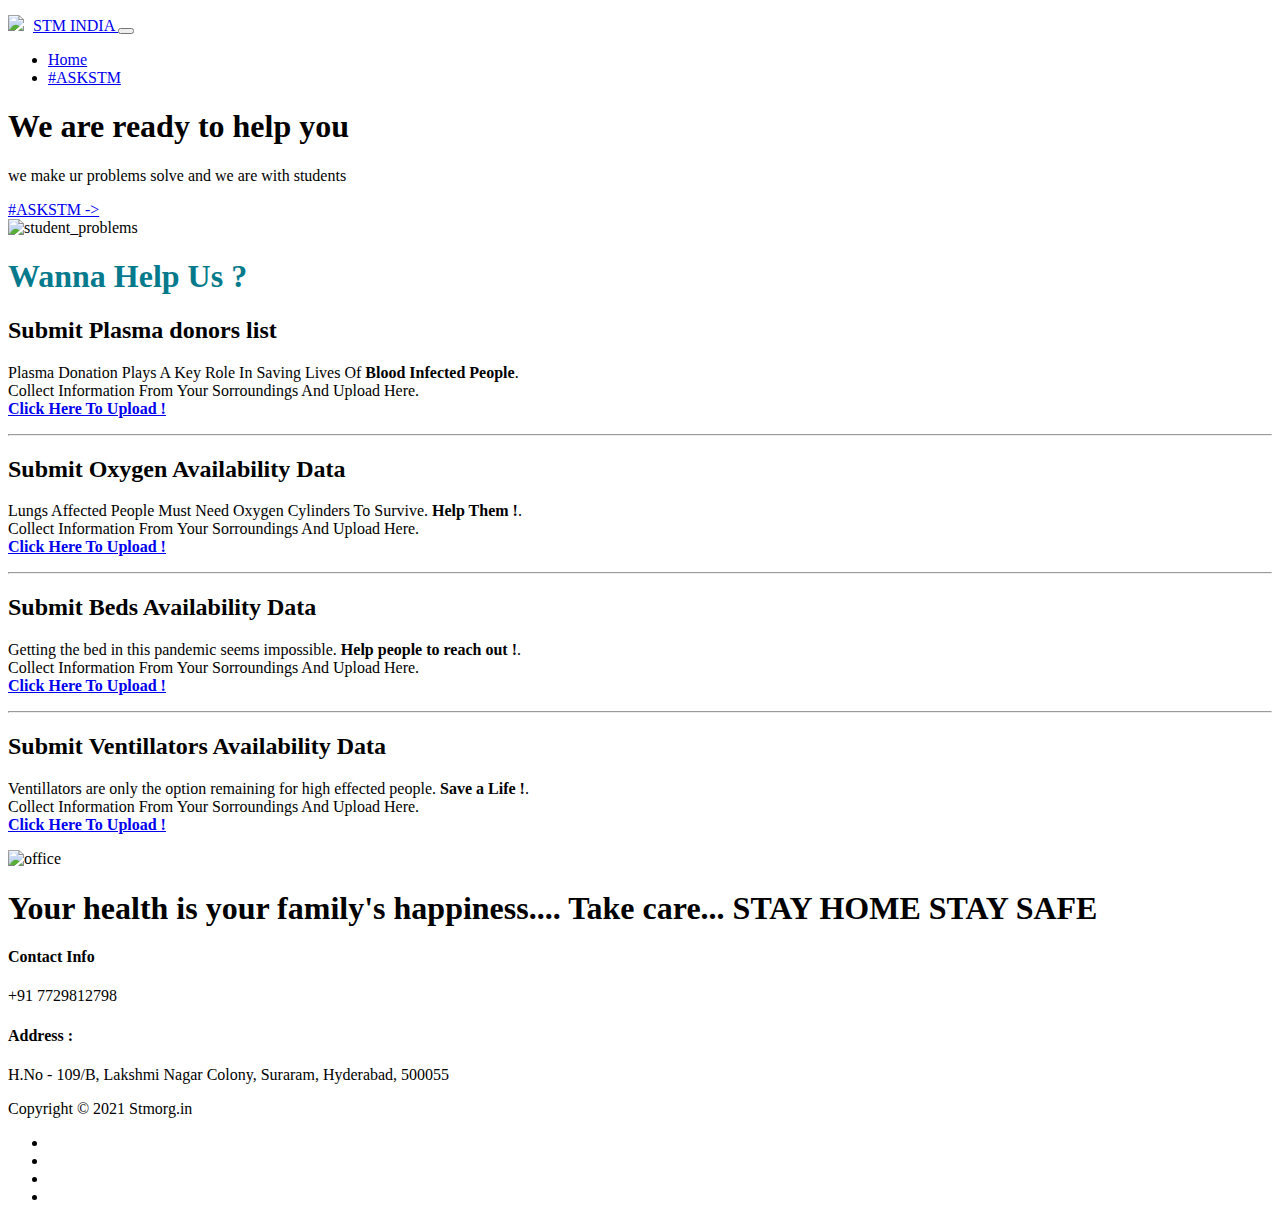
==== index.html @ ea29ffe1 "added image" ====
<!DOCTYPE html>
<html lang="en">
  <head>
    <title>STM FIGHTS WITH COVID</title>
    <meta charset="UTF-8" />
    <meta http-equiv="X-UA-Compatible" content="IE=Edge" />
    <meta
      name="description"
      content="Drop Your Requirements To Us. Our Volunteer Will Contact And Help You To Fight With Covid. We Try To Arrange Beds, Plasma, Doctors Consultancy ..etc."
    />
    <meta
      name="keywords"
      content="Covid, STM COVID, submit your requirements for covid, plasma, beds, free doctors consultancy"
    />
    <meta name="author" content="https://stmorg.in" />
    <meta
      name="viewport"
      content="width=device-width, initial-scale=1, maximum-scale=1"
    />

    <link rel="stylesheet" href="css/bootstrap.min.css" />
    <link rel="stylesheet" href="css/font-awesome.min.css" />
    <link rel="stylesheet" href="css/aos.css" />
    <link rel="stylesheet" href="css/owl.carousel.min.css" />
    <link rel="stylesheet" href="css/owl.theme.default.min.css" />

    <link
      rel="apple-touch-icon"
      href="accesories/service_to_man_kind-20200709-0001.jpg"
      sizes="180x180"
    />
    <link
      rel="icon"
      href="accesories/fevicon 32.png"
      sizes="32x32"
      type="image/png"
    />
    <link
      rel="icon"
      href="accesories/fevicon 16.png"
      sizes="16x16"
      type="image/png"
    />
    <link rel="mask-icon" href="accesories/safari-tab.svg" color="#563d7c" />
    <link rel="icon" href="accesories/fevicon 32.ico" />
    <meta name="theme-color" content="#563d7c" />

    <!-- OG Meta Tags to improve the way the post looks when you share the page on LinkedIn, Facebook, Google+ -->
    <meta property="og:site_name" content="COVID.STMORG.IN" />
    <!-- website name -->
    <meta property="og:site" content="http://covid.stmorg.in" />
    <!-- website link -->
    <meta property="og:title" content="STM FIGHTS WITH COVID" />
    <!-- title shown in the actual shared post -->
    <meta
      property="og:description"
      content="Drop Your Requirements To Us. Our Volunteer Will Contact And Help You To Fight With Covid. We Try To Arrange Beds, Plasma, Doctors Consultancy ..etc."
    />
    <!-- description shown in the actual shared post -->
    <meta property="og:image" content="accesories/covid19.jpg" />
    <meta property="og:image" content="accesories/covid.jpg" />
    <!-- image link, make sure it's jpg -->
    <meta property="og:url" content="http://covid.stmorg.in" />
    <!-- where do you want your post to link to -->
    <meta property="og:type" content="website" />
    <!-- og end -->

    <!-- MAIN CSS -->
    <link rel="stylesheet" href="css/templatemo-digital-trend.css" />
  </head>
  <body>
    <!-- MENU BAR -->
    <nav class="navbar navbar-expand-lg">
      <div class="container">
        <img
          style="margin-top: 7px; margin-right: 5px"
          src="images/logo.png"
          width="50px"
        />
        <a class="navbar-brand" href="index.html"> STM INDIA </a>

        <button
          class="navbar-toggler"
          type="button"
          data-toggle="collapse"
          data-target="#navbarNav"
          aria-controls="navbarNav"
          aria-expanded="false"
          aria-label="Toggle navigation"
        >
          <span class="navbar-toggler-icon"></span>
        </button>

        <div class="collapse navbar-collapse" id="navbarNav">
          <ul class="navbar-nav ml-auto">
            <li class="nav-item">
              <a href="index" class="nav-link smoothScroll">Home</a>
            </li>
            <!-- <li class="nav-item">
              <a href="#project" class="nav-link smoothScroll">Our Works</a>
            </li>
            <li class="nav-item">
              <a href="blog.html" class="nav-link">Blog</a>
            </li> -->
            <li class="nav-item">
              <a href="contact.html" class="nav-link contact">#ASKSTM</a>
            </li>
          </ul>
        </div>
      </div>
    </nav>

    <!-- HERO -->
    <section
      class="hero hero-bg d-flex justify-content-center align-items-center"
    >
      <div class="container">
        <div class="row">
          <div
            class="col-lg-6 col-md-10 col-12 d-flex flex-column justify-content-center align-items-center"
          >
            <div class="hero-text">
              <h1 class="text-white" data-aos="fade-up">
                We are ready to help you
              </h1>
              <p data-aos="fade-up" class="text-white">
                 we make ur  problems solve and we are with students
              </p>

              <a
                href="contact.html"
                class="custom-btn btn-bg btn mt-3"
                data-aos="fade-up"
                data-aos-delay="100"
                >#ASKSTM -></a
              >

              <!-- <strong
                class="d-block py-3 pl-5 text-white"
                data-aos="fade-up"
                data-aos-delay="200"
                ><i class="fa fa-phone mr-2"></i>STM fights with covid.</strong
              > -->
            </div>
          </div>

          <div class="col-lg-6 col-12">
            <div class="hero-image" data-aos="fade-up" data-aos-delay="300">
              <img
                src="images/student_problems.png"
                class="img-fluid"
                alt="student_problems"
              />
            </div>
          </div>
        </div>
      </div>
    </section>

    <!-- ABOUT -->
    <section class="about section-padding pb-0" id="about">
      <div class="container">
        <div class="row">
          <div class="col-lg-7 mx-auto col-md-10 col-12">
            <div class="about-info">
              <h1 class="mb-4" data-aos="fade-up" style="color: #057a8d">
                Wanna Help Us ?
              </h1>
              <h2 class="mb-4" data-aos="fade-up">
                Submit <strong>Plasma donors list</strong>
              </h2>

              <p class="mb-0" data-aos="fade-up">
                Plasma Donation Plays A Key Role In Saving Lives Of
                <strong> Blood Infected People</strong>.
                <br />
                Collect Information From Your Sorroundings And Upload Here.
                <br />
                <a href="https://forms.gle/GrXBeq5EpDaBi1B17"
                  ><strong>Click Here To Upload !</strong></a
                >
              </p>
            </div>
            <hr data-aos="fade-up" />
            <!-- oxygen availability -->
            <div class="about-info">
              <h2 class="mb-4" data-aos="fade-up">
                Submit <strong>Oxygen Availability Data</strong>
              </h2>

              <p class="mb-0" data-aos="fade-up">
                Lungs Affected People Must Need Oxygen Cylinders To Survive.
                <strong> Help Them !</strong>.
                <br />
                Collect Information From Your Sorroundings And Upload Here.
                <br />
                <a href="https://forms.gle/fEJauSn8tuvrFHFCA"
                  ><strong>Click Here To Upload !</strong></a
                >
              </p>
            </div>
            <hr data-aos="fade-up" />
            <!-- Beds availability -->
            <div class="about-info">
              <h2 class="mb-4" data-aos="fade-up">
                Submit <strong>Beds Availability Data</strong>
              </h2>

              <p class="mb-0" data-aos="fade-up">
                Getting the bed in this pandemic seems impossible.
                <strong> Help people to reach out !</strong>.
                <br />
                Collect Information From Your Sorroundings And Upload Here.
                <br />
                <a href="https://forms.gle/SwsDPJdR89s6VnzP7"
                  ><strong>Click Here To Upload !</strong></a
                >
              </p>
            </div>
            <hr data-aos="fade-up" />
            <!-- Ventillators availability -->
            <div class="about-info">
              <h2 class="mb-4" data-aos="fade-up">
                Submit <strong>Ventillators Availability Data</strong>
              </h2>

              <p class="mb-0" data-aos="fade-up">
                Ventillators are only the option remaining for high effected
                people.
                <strong> Save a Life !</strong>.
                <br />
                Collect Information From Your Sorroundings And Upload Here.
                <br />
                <a
                  href="
https://forms.gle/EbanR9CfuQe8KEnW9"
                  ><strong>Click Here To Upload !</strong></a
                >
              </p>
            </div>

            <div class="about-image" data-aos="fade-up" data-aos-delay="200">
              <img src="images/office.png" class="img-fluid" alt="office" />
            </div>
          </div>
        </div>
      </div>
    </section>

    <!-- PROJECT -->
    <!-- <section class="project section-padding" id="project">
      <div class="container-fluid">
        <div class="row">
          <div class="col-lg-12 col-12">
            <h2 class="mb-5 text-center" data-aos="fade-up">
              Please take a look through our
              <strong>featured Digital Trends</strong>
            </h2>

            <div class="owl-carousel owl-theme" id="project-slide">
              <div
                class="item project-wrapper"
                data-aos="fade-up"
                data-aos-delay="100"
              >
                <img
                  src="images/project/project-image01.jpg"
                  class="img-fluid"
                  alt="project image"
                />

                <div class="project-info">
                  <small>Marketing</small>

                  <h3>
                    <a href="project-detail.html">
                      <span>Sweet Go Agency</span>
                      <i class="fa fa-angle-right project-icon"></i>
                    </a>
                  </h3>
                </div>
              </div>

              <div class="item project-wrapper" data-aos="fade-up">
                <img
                  src="images/project/project-image02.jpg"
                  class="img-fluid"
                  alt="project image"
                />

                <div class="project-info">
                  <small>Website</small>

                  <h3>
                    <a href="project-detail.html">
                      <span>Smart Ladies</span>
                      <i class="fa fa-angle-right project-icon"></i>
                    </a>
                  </h3>
                </div>
              </div>

              <div class="item project-wrapper" data-aos="fade-up">
                <img
                  src="images/project/project-image03.jpg"
                  class="img-fluid"
                  alt="project image"
                />

                <div class="project-info">
                  <small>Branding</small>

                  <h3>
                    <a href="project-detail.html">
                      <span>Shoes factory</span>
                      <i class="fa fa-angle-right project-icon"></i>
                    </a>
                  </h3>
                </div>
              </div>

              <div class="item project-wrapper" data-aos="fade-up">
                <img
                  src="images/project/project-image04.jpg"
                  class="img-fluid"
                  alt="project image"
                />

                <div class="project-info">
                  <small>Social Media</small>

                  <h3>
                    <a href="project-detail.html">
                      <span>Race Bicycle</span>
                      <i class="fa fa-angle-right project-icon"></i>
                    </a>
                  </h3>
                </div>
              </div>

              <div class="item project-wrapper" data-aos="fade-up">
                <img
                  src="images/project/project-image05.jpg"
                  class="img-fluid"
                  alt="project image"
                />

                <div class="project-info">
                  <small>Video</small>

                  <h3>
                    <a href="project-detail.html">
                      <span>Ultimate HealthCare</span>
                      <i class="fa fa-angle-right project-icon"></i>
                    </a>
                  </h3>
                </div>
              </div>
            </div>
          </div>
        </div>
      </div>
    </section> -->

    <!-- TESTIMONIAL -->
    <!-- <section class="testimonial section-padding">
      <div class="container">
        <div class="row">
          <div class="col-lg-6 col-md-5 col-12">
            <div class="contact-image" data-aos="fade-up">
              <img
                src="images/female-avatar.png"
                class="img-fluid"
                alt="website"
              />
            </div>
          </div>

          <div class="col-lg-6 col-md-7 col-12">
            <h4 class="my-5 pt-3" data-aos="fade-up" data-aos-delay="100">
              Client Testimonials
            </h4>

            <div class="quote" data-aos="fade-up" data-aos-delay="200"></div>

            <h2 class="mb-4" data-aos="fade-up" data-aos-delay="300">
              Lorem ipsum Sed eiusmod esse aliqua sed incididunt aliqua
              incididunt mollit id et sit proident dolor nulla sed commodo.
            </h2>

            <p data-aos="fade-up" data-aos-delay="400">
              <strong>Mary Zoe</strong>

              <span class="mx-1">/</span>

              <small>Digital Agency (CEO)</small>
            </p>
          </div>
        </div>
      </div>
    </section> -->

    <footer class="site-footer">
      <div class="container">
        <div class="row">
          <div class="col-lg-5 mx-lg-auto col-md-8 col-10">
            <h1 class="text-white" data-aos="fade-up" data-aos-delay="100">
              Your health is your family's happiness.... Take care...
              <strong>STAY HOME STAY SAFE</strong>
            </h1>
          </div>

          <div
            class="col-lg-3 col-md-6 col-12"
            data-aos="fade-up"
            data-aos-delay="200"
          >
            <h4 class="my-4">Contact Info</h4>

            <p class="mb-1">
              <i class="fa fa-phone mr-2 footer-icon"></i>
              +91 7729812798
            </p>

            <!-- <p>
              <a href="#">
                <i class="fa fa-envelope mr-2 footer-icon"></i>
                servicetomankindorganization@gmail.com
              </a>
            </p> -->
          </div>

          <div
            class="col-lg-3 col-md-6 col-12"
            data-aos="fade-up"
            data-aos-delay="300"
          >
            <h4 class="my-4">Address :</h4>

            <p class="mb-1">
              <i class="fa fa-home mr-2 footer-icon"></i>
              H.No - 109/B, Lakshmi Nagar Colony, Suraram, Hyderabad, 500055
            </p>
          </div>

          <div
            class="col-lg-4 mx-lg-auto text-center col-md-8 col-12"
            data-aos="fade-up"
            data-aos-delay="400"
          >
            <p class="copyright-text">
              Copyright &copy; 2021 Stmorg.in
              <br />
            </p>
          </div>

          <!-- <div
            class="col-lg-4 mx-lg-auto col-md-6 col-12"
            data-aos="fade-up"
            data-aos-delay="500"
          >
            <ul class="footer-link">
              <li><a href="#">Stories</a></li>
              <li><a href="#">Work with us</a></li>
              <li><a href="#">Privacy</a></li>
            </ul>
          </div> -->

          <div
            class="col-lg-3 mx-lg-auto col-md-6 col-12"
            data-aos="fade-up"
            data-aos-delay="600"
          >
            <ul class="social-icon">
              <li>
                <a
                  href="https://www.instagram.com/servicetomankindorg/"
                  class="fa fa-instagram"
                ></a>
              </li>
              <li>
                <a href="https:/twitter.com/STM_ORG" class="fa fa-twitter"></a>
              </li>
              <li>
                <a
                  href="https://facebook.com/stmorg.in"
                  class="fa fa-facebook"
                ></a>
              </li>
              <li>
                <a
                  href="https://www.youtube.com/channel/UCbdtIhRfuRYZbAQvM76lBOQ?view_as=subscriber"
                  class="fa fa-youtube"
                ></a>
              </li>
            </ul>
          </div>
        </div>
      </div>
    </footer>

    <!-- SCRIPTS -->
    <script src="js/jquery.min.js"></script>
    <script src="js/bootstrap.min.js"></script>
    <script src="js/aos.js"></script>
    <script src="js/owl.carousel.min.js"></script>
    <script src="js/smoothscroll.js"></script>
    <script src="js/custom.js"></script>
  </body>
</html>
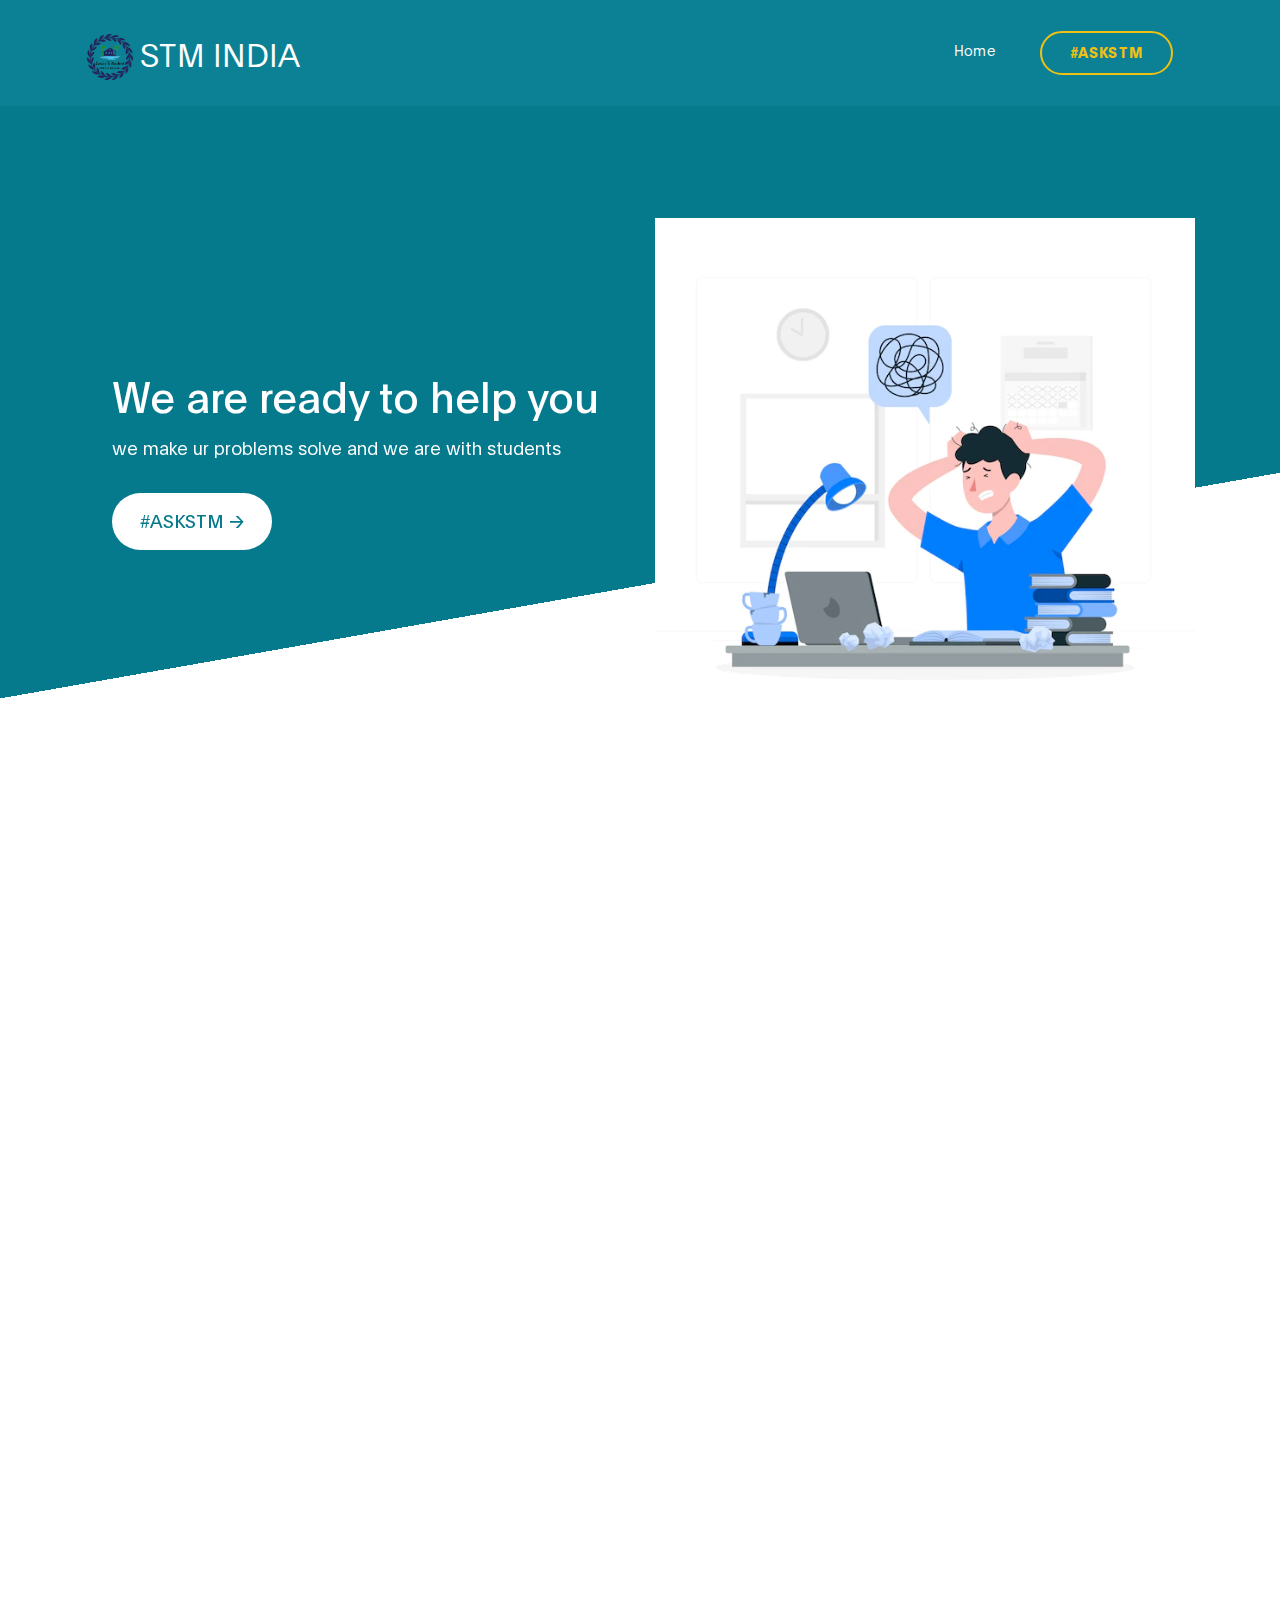
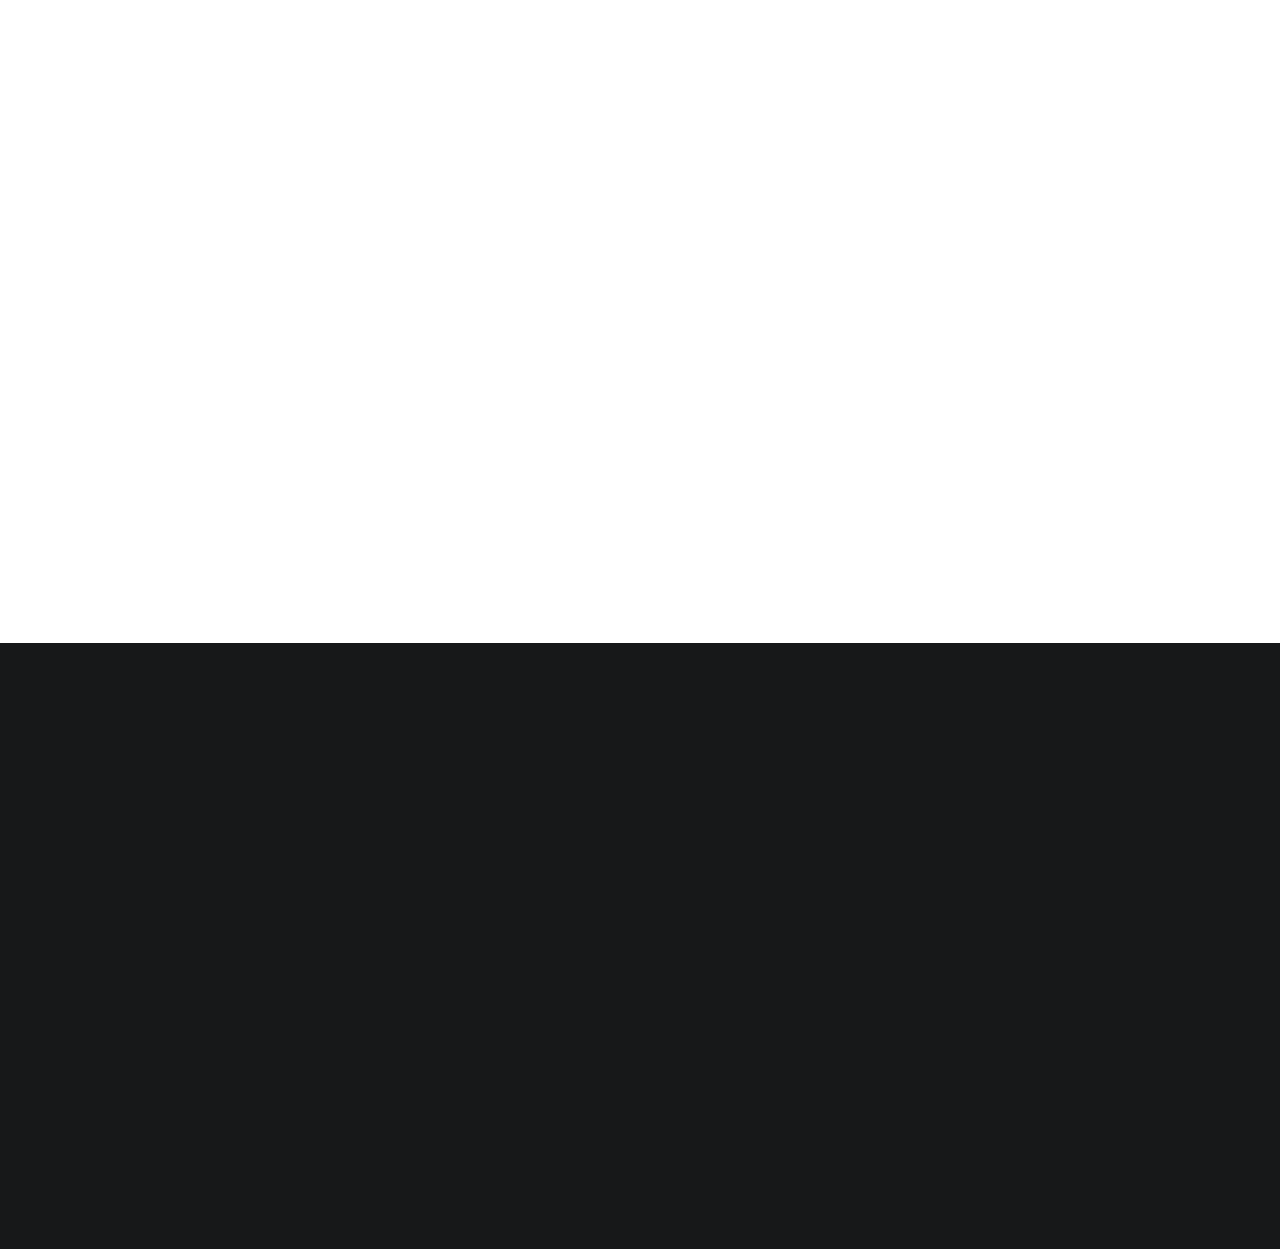
==== commit 5f08ef06: "Merge branch 'ServiceToMankind:main' into main" ====
--- a/index.html
+++ b/index.html
@@ -1,7 +1,7 @@
 <!DOCTYPE html>
 <html lang="en">
   <head>
-    <title>STM FIGHTS WITH COVID</title>
+    <title>STM IS WITH STUDENTS</title>
     <meta charset="UTF-8" />
     <meta http-equiv="X-UA-Compatible" content="IE=Edge" />
     <meta
@@ -10,7 +10,7 @@
     />
     <meta
       name="keywords"
-      content="Covid, STM COVID, submit your requirements for covid, plasma, beds, free doctors consultancy"
+      content="financial aid, private consultation of doctors,carrer advices, student tutoring"
     />
     <meta name="author" content="https://stmorg.in" />
     <meta
@@ -54,7 +54,7 @@
     <!-- title shown in the actual shared post -->
     <meta
       property="og:description"
-      content="Drop Your Requirements To Us. Our Volunteer Will Contact And Help You To Fight With Covid. We Try To Arrange Beds, Plasma, Doctors Consultancy ..etc."
+      content="Drop Your Requirements To Us. Our Volunteer Will Contact And Help You To fight with depression."
     />
     <!-- description shown in the actual shared post -->
     <meta property="og:image" content="accesories/covid19.jpg" />
@@ -167,12 +167,12 @@
                 Wanna Help Us ?
               </h1>
               <h2 class="mb-4" data-aos="fade-up">
-                Submit <strong>Plasma donors list</strong>
+                Submit <strong>depressed students list</strong>
               </h2>
 
               <p class="mb-0" data-aos="fade-up">
-                Plasma Donation Plays A Key Role In Saving Lives Of
-                <strong> Blood Infected People</strong>.
+                This list can definitely can help to help the depressed students
+                <strong> depressed students </strong>.
                 <br />
                 Collect Information From Your Sorroundings And Upload Here.
                 <br />
@@ -185,11 +185,11 @@
             <!-- oxygen availability -->
             <div class="about-info">
               <h2 class="mb-4" data-aos="fade-up">
-                Submit <strong>Oxygen Availability Data</strong>
+                Submit <strong>financial assistance or financial aid </strong>
               </h2>
 
               <p class="mb-0" data-aos="fade-up">
-                Lungs Affected People Must Need Oxygen Cylinders To Survive.
+              financial aid is provided for students who not able to study with thier financial situation 
                 <strong> Help Them !</strong>.
                 <br />
                 Collect Information From Your Sorroundings And Upload Here.
@@ -203,12 +203,12 @@
             <!-- Beds availability -->
             <div class="about-info">
               <h2 class="mb-4" data-aos="fade-up">
-                Submit <strong>Beds Availability Data</strong>
+                Submit <strong>study help </strong>
               </h2>
 
               <p class="mb-0" data-aos="fade-up">
-                Getting the bed in this pandemic seems impossible.
-                <strong> Help people to reach out !</strong>.
+                we also tutor or help in studies for their career growth
+                <strong> educate them</strong>.
                 <br />
                 Collect Information From Your Sorroundings And Upload Here.
                 <br />
@@ -221,12 +221,11 @@
             <!-- Ventillators availability -->
             <div class="about-info">
               <h2 class="mb-4" data-aos="fade-up">
-                Submit <strong>Ventillators Availability Data</strong>
+                Submit <strong>education pressure data</strong>
               </h2>
 
               <p class="mb-0" data-aos="fade-up">
-                Ventillators are only the option remaining for high effected
-                people.
+                pressure for students from teachers, colleges and parents
                 <strong> Save a Life !</strong>.
                 <br />
                 Collect Information From Your Sorroundings And Upload Here.
--- a/css/templatemo-digital-trend.css
+++ b/css/templatemo-digital-trend.css
@@ -0,0 +1,713 @@
+/*
+
+DIGITAL TREND
+
+https://templatemo.com/tm-538-digital-trend
+
+*/
+  
+  @font-face {
+      font-family: 'Plain-Regular';
+      src: url('../fonts/Plain-Regular.woff2') format('woff2'),
+          url('../fonts/Plain-Regular.woff') format('woff');
+      font-weight: normal;
+      font-style: normal;
+  }
+
+  @font-face {
+      font-family: 'Plain-Light';
+      src: url('../fonts/Plain-Light.woff2') format('woff2'),
+          url('../fonts/Plain-Light.woff') format('woff');
+      font-weight: bold;
+      font-style: normal;
+  }
+
+  @font-face {
+      font-family: 'Plain-Bold';
+      src: url('../fonts/Plain-Bold.woff2') format('woff2'),
+          url('../fonts/Plain-Bold.woff') format('woff');
+      font-weight: bold;
+      font-style: normal;
+  }
+
+  :root {
+    --primary-color:        #057a8d;
+    --secondary-color:      #f1c111;
+    --white-color:          #ffffff;
+    --dark-color:           #171819;
+    --project-bg:           #f0f8ff;
+    --menu-bg:              #0c8195;
+
+    --title-color:          #15141a;
+    --gray-color:           #909090;
+    --link-color:           #404040;
+    --p-color:              #666262;
+
+    --base-font-family:     'Plain-Light', sans-serif;
+    --title-font-family:    'Plain-Regular', sans-serif;
+    --font-bold-family:     'Plain-Bold', sans-serif;
+    --font-weight-bold:     bold;
+
+    --h1-font-size:         42px;
+    --h2-font-size:         32px;
+    --h3-font-size:         24px;
+    --p-font-size:          18px;
+    --base-font-size:       16px;
+    --menu-font-size:       14px;
+
+    --border-radius-large:  100px;
+    --border-radius-small:  5px;
+  }
+
+  body {
+    background: var(--white-color);
+    font-family: var(--base-font-family);
+  }
+
+
+  /*---------------------------------------
+     TYPOGRAPHY              
+  -----------------------------------------*/
+
+  h1,h2,h3,h4,h5,h6 {
+    font-family: var(--title-font-family);
+    line-height: inherit;
+  }
+
+  h1 {
+    color: var(--title-color);
+    font-size: var(--h1-font-size);
+  }
+
+  h2 {
+    font-size: var(--h2-font-size);
+    font-weight: 100;
+  }
+
+  h3 {
+    font-size: var(--h3-font-size);
+    font-weight: 100;
+    margin-bottom: 0;
+  }
+
+  h4 {
+    color: var(--gray-color);
+    font-family: var(--base-font-family);
+    font-size: var(--p-font-size);
+    letter-spacing: 1px;
+    text-transform: uppercase;
+  }
+
+  p {
+    color: var(--p-color);
+    font-size: var(--p-font-size);
+    line-height: 1.5em;
+  }
+
+  b, 
+  strong {
+    letter-spacing: 0;
+    color: var(--secondary-color);
+  }
+
+
+  /*  BLOCKQUOTES */
+  .quote {
+    position: relative;
+    margin: 0;
+  }
+
+  .quote::after {
+    content: "“";
+    position: absolute;
+    bottom: -80px;
+    left: 20px;
+    font-family: times;
+    color: var(--gray-color);
+    font-weight: var(--font-weight-bold);
+    font-size: 14em;
+    line-height: 0;
+    opacity: 0.10;
+  }
+
+  blockquote {
+    border-left: 5px solid rgba(0,0,0,0.05);
+    display: block;
+    margin: 42px 0;
+    padding: 14px 22px;
+    color: rgba(0,0,0,0.5);
+  }
+
+
+  /* BUTTON */
+  .custom-btn {
+    background: transparent;
+    border: 2px solid var(--dark-color);
+    border-radius: var(--border-radius-large);
+    padding: 12px 26px 14px 26px;
+    color: var(--dark-color);
+    font-family: var(--title-font-family);
+    font-size: var(--p-font-size);
+    white-space: nowrap;
+  }
+
+  .custom-btn.btn-bg {
+    background: var(--white-color);
+    color: var(--primary-color);
+    border-color: transparent;
+	transition: all .3s ease;
+  }
+  
+  .custom-btn:hover,
+  .custom-btn:focus {
+    background: var(--dark-color);
+    color: var(--white-color);
+    border-color: transparent;
+  }
+
+
+  /*---------------------------------------
+     GENERAL               
+  -----------------------------------------*/
+
+  * {
+    -webkit-box-sizing: border-box;
+    -moz-box-sizing: border-box;
+    box-sizing: border-box;
+  }
+
+  *::before,
+  *::after {
+    -webkit-box-sizing: border-box;
+    -moz-box-sizing: border-box;
+    box-sizing: border-box;
+  }
+
+  a {
+    color: var(--link-color);
+    font-weight: normal;
+    text-decoration: none;
+  }
+
+  a:hover, 
+  a:active, 
+  a:focus {
+    color: var(--secondary-color);
+    outline: none;
+    text-decoration: none;
+  }
+
+  ::selection {
+    background: var(--secondary-color);
+    color: var(--white-color);
+  }
+
+  .section-padding {
+    padding: 8em 0;
+  }
+  .section-padding-half {
+    padding: 4em 0;
+  }
+
+  .google-map iframe {
+    display: block;
+    width: 100%;
+  }
+
+
+
+  /*---------------------------------------
+    MENU             
+  -----------------------------------------*/
+
+  .navbar {
+    background: var(--menu-bg);
+    z-index: 2;
+    top: 0;
+    right: 0;
+    left: 0;
+    padding: 1.5em;
+  }
+
+  .navbar-brand {
+    color: var(--white-color);
+    font-size: var(--h2-font-size);
+  }
+
+  .nav-link {
+    color: var(--white-color);
+    font-size: var(--menu-font-size);
+    letter-spacing: 0.4px;
+    margin: 0 1.6em;
+    padding: 0.6em;
+  }
+
+  .nav-link.active,
+  .nav-link:hover {
+    color: var(--secondary-color);
+  }
+
+  .navbar-expand-lg .navbar-nav .nav-link {
+    padding-right: 0;
+    padding-left: 0;
+  }
+
+  .navbar-expand-lg .navbar-nav .nav-link.contact {
+    border: 2px solid var(--secondary-color);
+    border-radius: var(--border-radius-large);
+    color: var(--secondary-color);
+    font-family: var(--font-bold-family);
+    padding: 0.6em 2em 0.8em 2em;
+  }
+
+  .navbar-expand-lg .navbar-nav .nav-link.contact:hover,
+  .navbar-expand-lg .navbar-nav .nav-link.contact.active {
+    background: var(--secondary-color);
+    color: var(--white-color);
+  }
+
+  .navbar-nav .navbar-toggler-icon {
+    background: none;
+  }
+
+  .navbar-toggler {
+    border: 0;
+    padding: 0;
+    cursor: pointer;
+    margin: 0 10px 0 0;
+    width: 30px;
+    height: 35px;
+    outline: none;
+  }
+
+  .navbar-toggler:focus {
+    outline: none;
+  }
+
+  .navbar-toggler[aria-expanded="true"] .navbar-toggler-icon {
+    background: transparent;
+  }
+
+  .navbar-toggler[aria-expanded="true"] .navbar-toggler-icon::before,
+  .navbar-toggler[aria-expanded="true"] .navbar-toggler-icon::after {
+    transition: top 300ms 50ms ease, -webkit-transform 300ms 350ms ease;
+    transition: top 300ms 50ms ease, transform 300ms 350ms ease;
+    transition: top 300ms 50ms ease, transform 300ms 350ms ease, -webkit-transform 300ms 350ms ease;
+    top: 0;
+  }
+
+  .navbar-toggler[aria-expanded="true"] .navbar-toggler-icon::before {
+    transform: rotate(45deg);
+  }
+
+  .navbar-toggler[aria-expanded="true"] .navbar-toggler-icon::after {
+    transform: rotate(-45deg);
+  }
+
+  .navbar-toggler .navbar-toggler-icon {
+    background: var(--white-color);
+    transition: background 10ms 300ms ease;
+    display: block;
+    width: 30px;
+    height: 2px;
+    position: relative;
+  }
+
+  .navbar-toggler .navbar-toggler-icon::before,
+  .navbar-toggler .navbar-toggler-icon::after {
+    transition: top 300ms 350ms ease, -webkit-transform 300ms 50ms ease;
+    transition: top 300ms 350ms ease, transform 300ms 50ms ease;
+    transition: top 300ms 350ms ease, transform 300ms 50ms ease, -webkit-transform 300ms 50ms ease;
+    position: absolute;
+    right: 0;
+    left: 0;
+    background: var(--white-color);
+    width: 30px;
+    height: 2px;
+    content: '';
+  }
+
+  .navbar-toggler .navbar-toggler-icon::before {
+    top: -8px;
+  }
+
+  .navbar-toggler .navbar-toggler-icon::after {
+    top: 8px;
+  }
+
+
+
+  /*---------------------------------------
+     HERO              
+  -----------------------------------------*/
+
+  .hero {
+    position: relative;
+    padding: 5em 0;
+    overflow: hidden;
+  }
+
+  .hero-bg {
+    background: linear-gradient(170deg, var(--primary-color) 64%, var(--white-color) 30%);
+  }
+
+  .hero-image {
+    position: relative;
+    top: 2em;
+  }
+
+
+
+  /*---------------------------------------
+     PROJECT              
+  -----------------------------------------*/
+
+  .project {
+    background: var(--project-bg);
+  }
+
+  .project-wrapper {
+    position: relative;
+  }
+
+  .project-wrapper img {
+    border-radius: var(--border-radius-small);
+  }
+
+  .project-info {
+    background: var(--white-color);
+    border-radius: var(--border-radius-small);
+    position: absolute;
+    bottom: 32px;
+    right: 32px;
+    left: 32px;
+    width: 90%;
+    padding: 32px;
+  }
+
+  .project-info small {
+    font-family: Plain-Bold;
+    color: var(--gray-color);
+    position: relative;
+    top: 2px;
+  }
+
+  .project-info a {
+    color: var(--primary-color);
+  }
+
+  .project-info .project-icon {
+    background: var(--primary-color);
+  }
+
+  .project-icon {
+    position: absolute;
+    right: 30px;
+    top: 40px;
+    background: var(--dark-color);
+    border-radius: var(--border-radius-large);
+    color: var(--white-color);
+    font-size: var(--h2-font-size);
+    width: 40px;
+    height: 40px;
+    line-height: 40px;
+    text-align: center;
+    padding-left: 5px;
+  }
+
+  .owl-theme .owl-dots .owl-dot {
+    outline: none;
+  }
+
+  .owl-theme .owl-dots .owl-dot span {
+    background: var(--gray-color);
+    width: 50px;
+    height: 3px;
+    margin:  35px 5px;
+  }
+
+  .owl-theme .owl-dots .owl-dot.active span, 
+  .owl-theme .owl-dots .owl-dot:hover span {
+    background: var(--secondary-color);
+  }
+
+  .list-detail {
+    margin-left: 1em;
+    padding-left: 1em;
+    position: relative;
+  }
+
+  .list-detail li {
+    display: block;
+    list-style: none;
+    margin: 0.6em 0 0 0.8em;
+  }
+
+  .list-detail li::before {
+    content: "";
+    width: 0;
+    height: 0;
+    border-width: 0 16px 16px 0;
+    border-color: transparent var(--secondary-color) transparent transparent;
+    border-style: solid;
+    position: absolute;
+    left: 0;
+  }
+
+  .list-detail span {
+    position: relative;
+    bottom: 5px;
+  }
+
+  .client-info img {
+    width: 100px;
+    margin-right: 1em;
+  }
+
+
+
+  /*---------------------------------------
+      ABOUT            
+  -----------------------------------------*/
+
+  .about {
+    position: relative;
+    overflow: hidden;
+  }
+
+  .about-image img {
+    display: block;
+    margin: 0 auto;
+  }
+
+
+
+  /*---------------------------------------
+      BLOG            
+  -----------------------------------------*/
+
+  .blog-header {
+    border-radius: var(--border-radius-small);
+    position: relative;
+    overflow: hidden;
+  }
+
+  .blog-header img {
+    border-radius: var(--border-radius-small);
+    display: block;
+  }
+
+  .blog-header-info {
+    background: linear-gradient(transparent,rgba(0,0,0,0.95));
+    position: absolute;
+    right: 0;
+    left: 0;
+    bottom: 0;
+    padding: 2em;
+  }
+
+  .blog-header-info h3 {
+    max-width: 80%;
+  }
+
+  .blog-header-info a {
+    color: var(--white-color);
+  }
+
+  .blog-header-info a:hover {
+    color: var(--secondary-color);
+  }
+
+  .blog-sidebar img {
+    border-radius: var(--border-radius-small);
+    width: 159px;
+    margin-right: 22px;
+  }
+
+  .blog-sidebar h3 {
+    font-size: 18px;
+  }
+
+
+
+  /*---------------------------------------
+     CONTACT              
+  -----------------------------------------*/
+
+  .newsletter-form .form-control,
+  .contact-form .form-control {
+    box-shadow: none;
+    background: var(--project-bg);
+    border: 0;
+    padding: 1.7em 1.3em;
+    margin: 14px 0;
+  }
+
+  .newsletter-form button,
+  .contact-form #submit-button {
+    background: var(--primary-color);
+    border-radius: var(--border-radius-large);
+    color: var(--white-color);
+    cursor: pointer;
+    font-size: var(--p-font-size);
+    line-height: 0px;
+    padding: 1.5em 1.3em;
+  }
+
+  .newsletter-form button {
+    background: var(--secondary-color);
+  }
+
+
+
+  /*---------------------------------------
+     FOOTER              
+  -----------------------------------------*/
+
+  .site-footer {
+    background: var(--dark-color);
+    padding: 7em 0 6em 0;
+  }
+
+  .site-footer a {
+    color: var(--p-color);
+  }
+
+  .site-footer a:hover,
+  .footer-icon {
+    color: var(--secondary-color);
+  }
+
+  .footer-link li {
+    display: inline-block;
+    list-style: none;
+    margin: 0 10px;
+  }
+
+  .copyright-text,
+  .footer-link,
+  .site-footer .social-icon {
+    margin-top: 6em;
+  }
+
+  .copyright-text {
+    margin-top: 5.3em;
+  }
+
+
+
+  /*---------------------------------------
+     SOCIAL ICON              
+  -----------------------------------------*/
+
+  .social-icon {
+    position: relative;
+    padding: 0;
+    margin: 4em 0 0 0;
+  }
+
+  .social-icon li {
+    display: inline-block;
+    list-style: none;
+  }
+
+  .social-icon li a {
+    text-decoration: none;
+    display: inline-block;
+    font-size: var(--base-font-size);
+    margin: 10px;
+    text-align: center;
+  }
+
+
+
+  /*---------------------------------------
+     RESPONSIVE STYLES              
+  -----------------------------------------*/
+
+  @media screen and (min-width: 1200px) {
+
+    .about-info h2 {
+      max-width: 70%;
+    }
+  }
+
+  @media screen and (min-width: 991px) {
+
+    .project h2 {
+      max-width: 32%;
+      margin: 0 auto;
+    }
+  }
+
+  @media screen and (max-width: 991px) {
+
+    .hero {
+      padding-top: 14em;
+    }
+
+    .hero-text {
+      bottom: 2em;
+    }
+
+    .navbar {
+      padding: 1em;
+    }
+
+    .navbar-collapse {
+      text-align: center;
+      padding: 2.5em 0;
+    }
+
+    .nav-link {
+      display: inline-block;
+    }
+
+    .navbar-expand-lg .navbar-nav .nav-link.contact {
+      margin: 1em 0;
+    }
+
+    .copyright-text, 
+    .footer-link, 
+    .site-footer .social-icon {
+      margin-top: 3em;
+      padding: 0;
+      text-align: left;
+    }
+  }
+
+  @media screen and (max-width: 767px) {
+
+    h1 {
+      font-size: 36px;
+    }
+
+    h2 {
+      font-size: 28px;
+    }
+
+    h3 {
+      font-size: 22px;
+    }
+
+    .project-info {
+      right: 0;
+      left: 0;
+      margin: 0 auto;
+    }
+
+    .footer-link, 
+    .site-footer .social-icon {
+      margin-top: 1em;
+    }
+
+    .copyright-text {
+      margin: 2.5em 0 1em 0;
+    }
+
+    .footer-link li {
+      margin-left: 0;
+    }
+  }
+
+
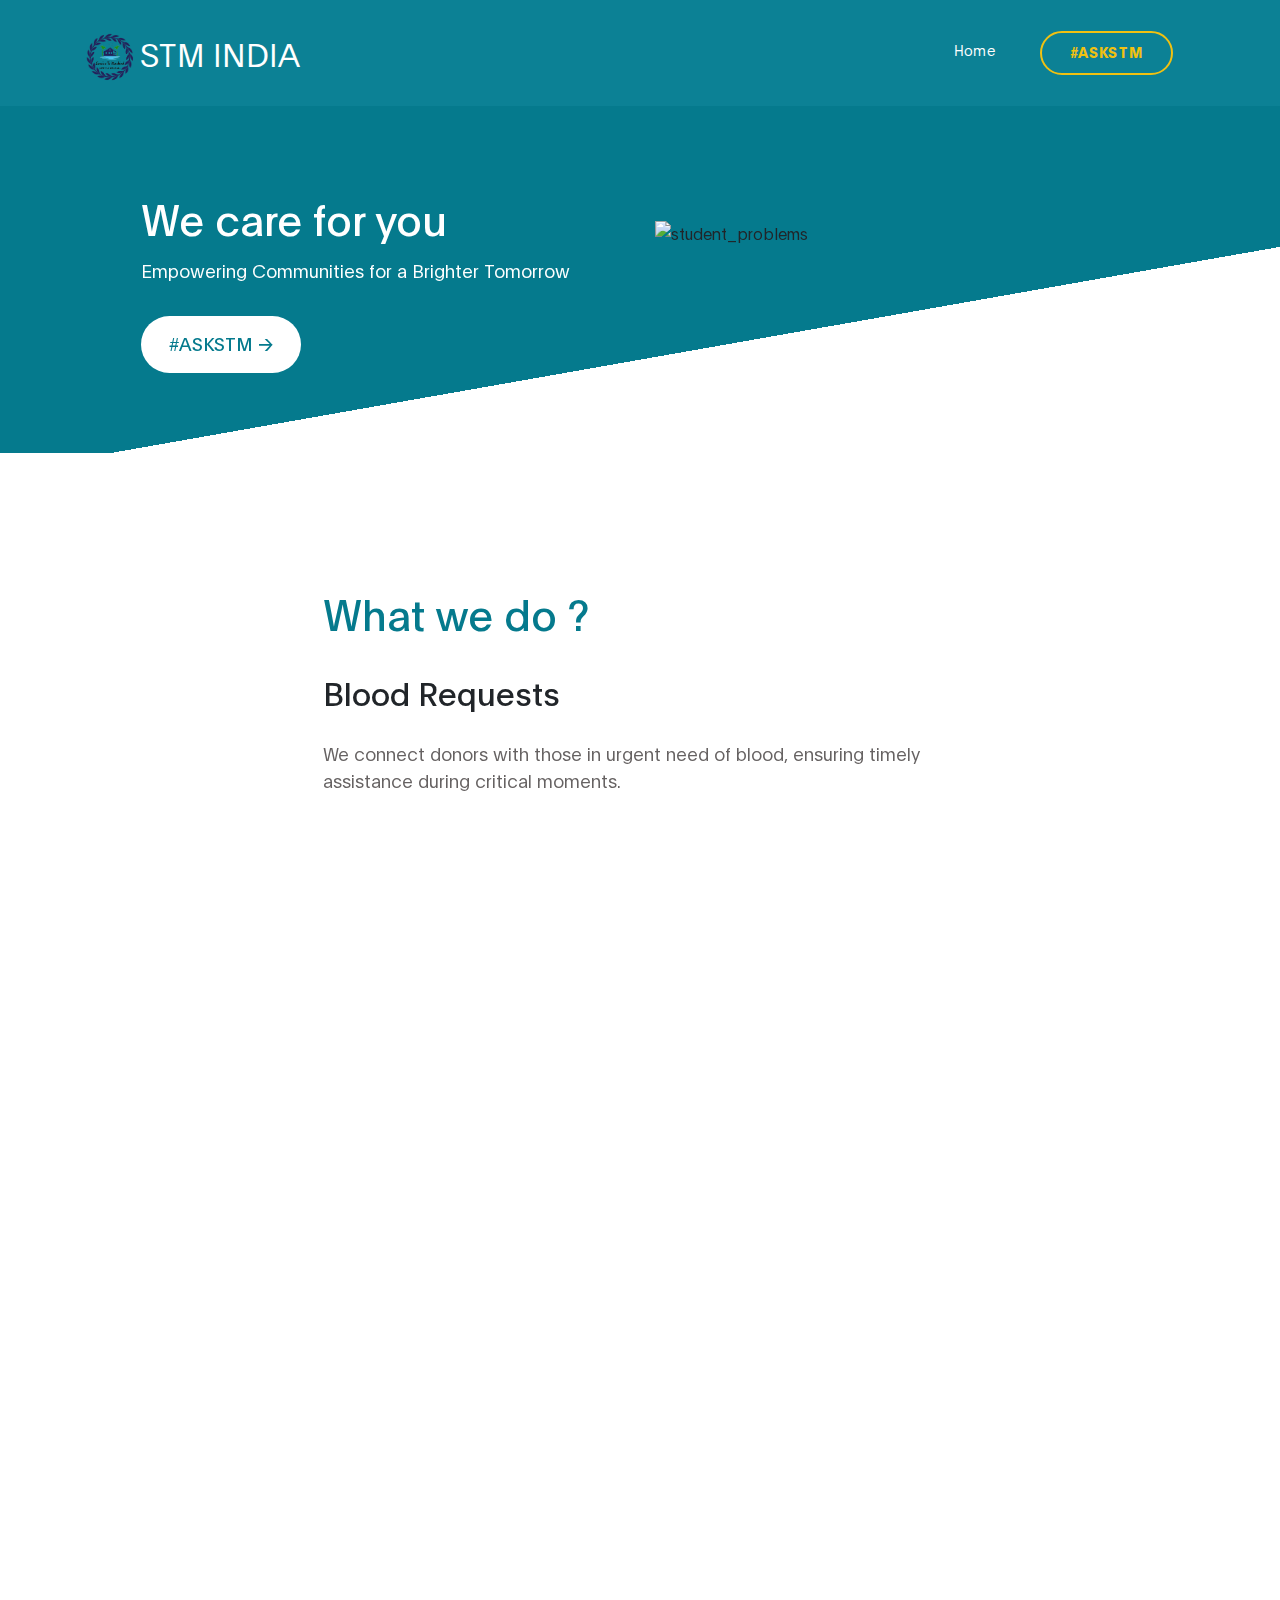
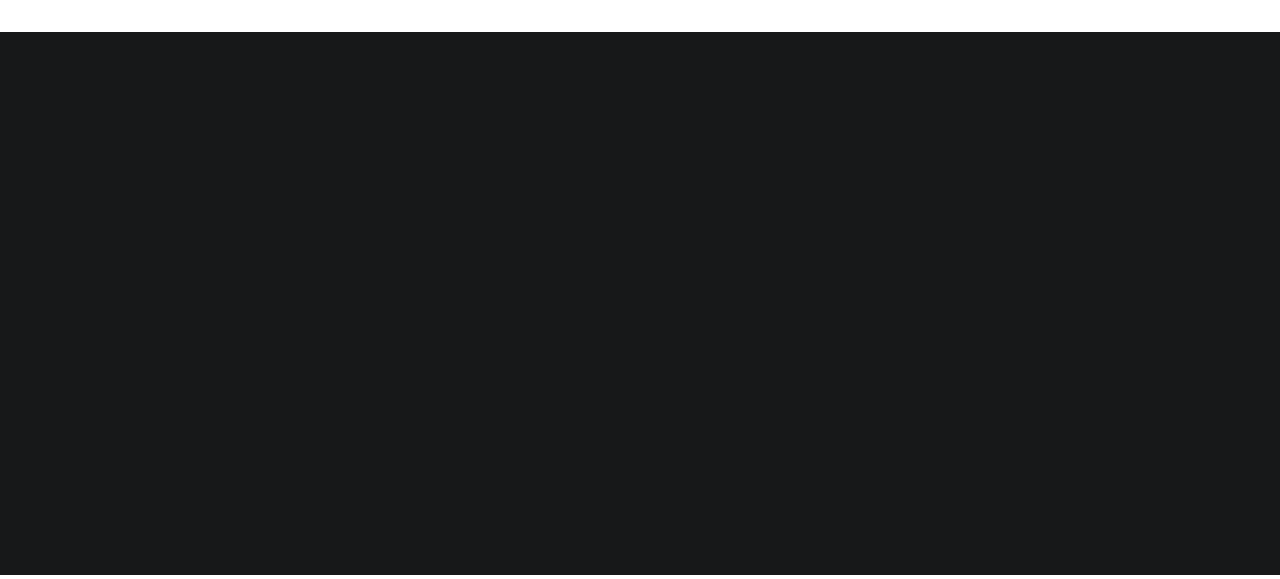
==== commit c718921d: "Merge branch 'main' of github.com:ServiceToMankind/askstm" ====
--- a/index.html
+++ b/index.html
@@ -103,7 +103,7 @@
               <a href="blog.html" class="nav-link">Blog</a>
             </li> -->
             <li class="nav-item">
-              <a href="contact.html" class="nav-link contact">#ASKSTM</a>
+              <a href="ask" class="nav-link contact">#ASKSTM</a>
             </li>
           </ul>
         </div>
@@ -120,15 +120,13 @@
             class="col-lg-6 col-md-10 col-12 d-flex flex-column justify-content-center align-items-center"
           >
             <div class="hero-text">
-              <h1 class="text-white" data-aos="fade-up">
-                We are ready to help you
-              </h1>
+              <h1 class="text-white" data-aos="fade-up">We care for you</h1>
               <p data-aos="fade-up" class="text-white">
-                 we make ur  problems solve and we are with students
+                Empowering Communities for a Brighter Tomorrow
               </p>
 
               <a
-                href="contact.html"
+                href="ask"
                 class="custom-btn btn-bg btn mt-3"
                 data-aos="fade-up"
                 data-aos-delay="100"
@@ -147,7 +145,7 @@
           <div class="col-lg-6 col-12">
             <div class="hero-image" data-aos="fade-up" data-aos-delay="300">
               <img
-                src="images/student_problems.png"
+                src="images/home-avatar.webp"
                 class="img-fluid"
                 alt="student_problems"
               />
@@ -164,77 +162,47 @@
           <div class="col-lg-7 mx-auto col-md-10 col-12">
             <div class="about-info">
               <h1 class="mb-4" data-aos="fade-up" style="color: #057a8d">
-                Wanna Help Us ?
+                What we do ?
               </h1>
-              <h2 class="mb-4" data-aos="fade-up">
-                Submit <strong>depressed students list</strong>
-              </h2>
+              <h2 class="mb-4" data-aos="fade-up">Blood Requests</h2>
 
               <p class="mb-0" data-aos="fade-up">
-                This list can definitely can help to help the depressed students
-                <strong> depressed students </strong>.
-                <br />
-                Collect Information From Your Sorroundings And Upload Here.
-                <br />
-                <a href="https://forms.gle/GrXBeq5EpDaBi1B17"
-                  ><strong>Click Here To Upload !</strong></a
-                >
+                We connect donors with those in urgent need of blood, ensuring
+                timely assistance during critical moments.
               </p>
             </div>
             <hr data-aos="fade-up" />
             <!-- oxygen availability -->
             <div class="about-info">
-              <h2 class="mb-4" data-aos="fade-up">
-                Submit <strong>financial assistance or financial aid </strong>
-              </h2>
+              <h2 class="mb-4" data-aos="fade-up">Psychological Assistance</h2>
 
               <p class="mb-0" data-aos="fade-up">
-              financial aid is provided for students who not able to study with thier financial situation 
-                <strong> Help Them !</strong>.
-                <br />
-                Collect Information From Your Sorroundings And Upload Here.
-                <br />
-                <a href="https://forms.gle/fEJauSn8tuvrFHFCA"
-                  ><strong>Click Here To Upload !</strong></a
-                >
+                Mental health is essential. We offer counseling and support to
+                individuals dealing with emotional and psychological challenges.
               </p>
             </div>
             <hr data-aos="fade-up" />
             <!-- Beds availability -->
             <div class="about-info">
-              <h2 class="mb-4" data-aos="fade-up">
-                Submit <strong>study help </strong>
-              </h2>
+              <h2 class="mb-4" data-aos="fade-up">Medical Assistance</h2>
 
               <p class="mb-0" data-aos="fade-up">
-                we also tutor or help in studies for their career growth
-                <strong> educate them</strong>.
-                <br />
-                Collect Information From Your Sorroundings And Upload Here.
-                <br />
-                <a href="https://forms.gle/SwsDPJdR89s6VnzP7"
-                  ><strong>Click Here To Upload !</strong></a
-                >
+                Our team of healthcare professionals and volunteers work
+                tirelessly to provide medical support to those facing health
+                challenges.
               </p>
             </div>
             <hr data-aos="fade-up" />
             <!-- Ventillators availability -->
             <div class="about-info">
               <h2 class="mb-4" data-aos="fade-up">
-                Submit <strong>education pressure data</strong>
+                Orphanage/Old Age Home Needs
               </h2>
 
               <p class="mb-0" data-aos="fade-up">
-                pressure for students from teachers, colleges and parents
-                <strong> Save a Life !</strong>.
-                <br />
-                Collect Information From Your Sorroundings And Upload Here.
-                <br />
-                <a
-                  href="
-https://forms.gle/EbanR9CfuQe8KEnW9"
-                  ><strong>Click Here To Upload !</strong></a
-                >
+                We extend a helping hand to orphanages and senior care
+                facilities, addressing their specific needs and enhancing the
+                lives of their residents.
               </p>
             </div>
 
@@ -404,8 +372,8 @@
         <div class="row">
           <div class="col-lg-5 mx-lg-auto col-md-8 col-10">
             <h1 class="text-white" data-aos="fade-up" data-aos-delay="100">
-              Your health is your family's happiness.... Take care...
-              <strong>STAY HOME STAY SAFE</strong>
+              Your health is your family's happiness....<br />
+              <strong>We cares - STM</strong>
             </h1>
           </div>
 
